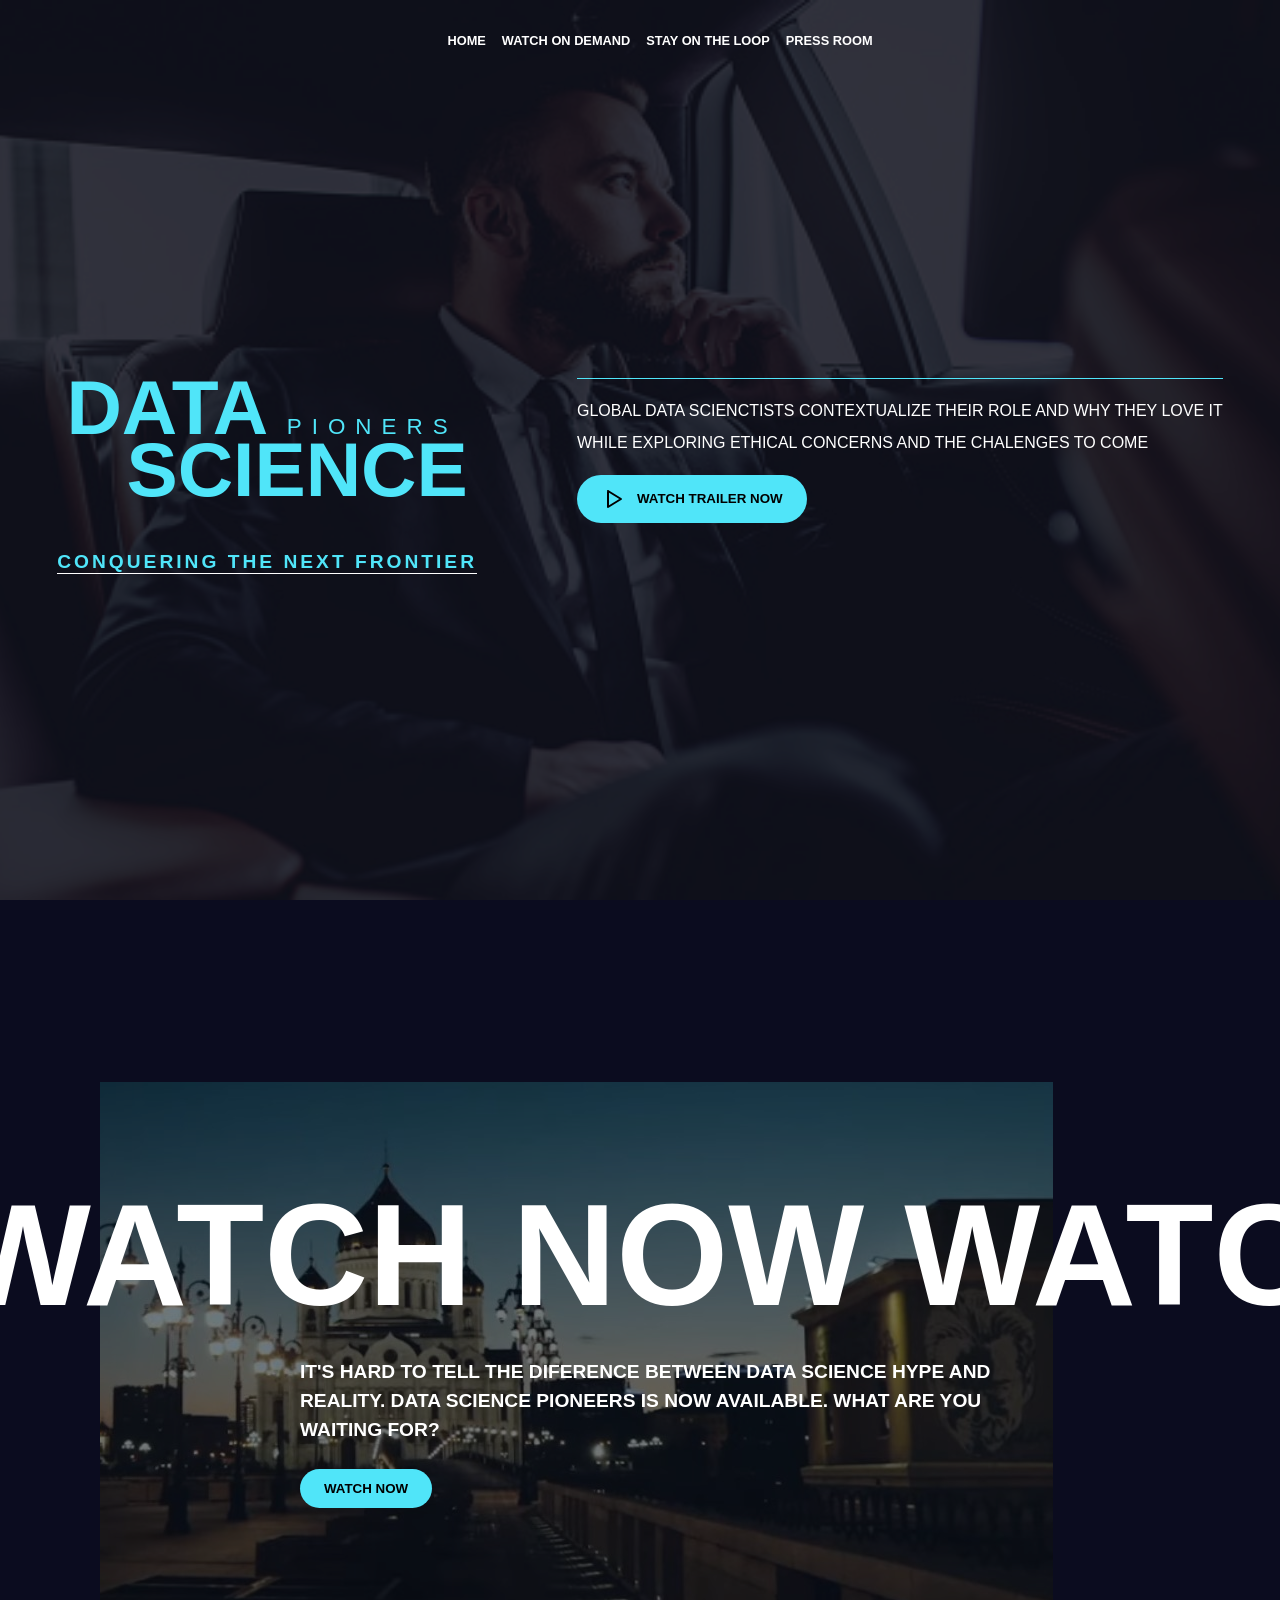
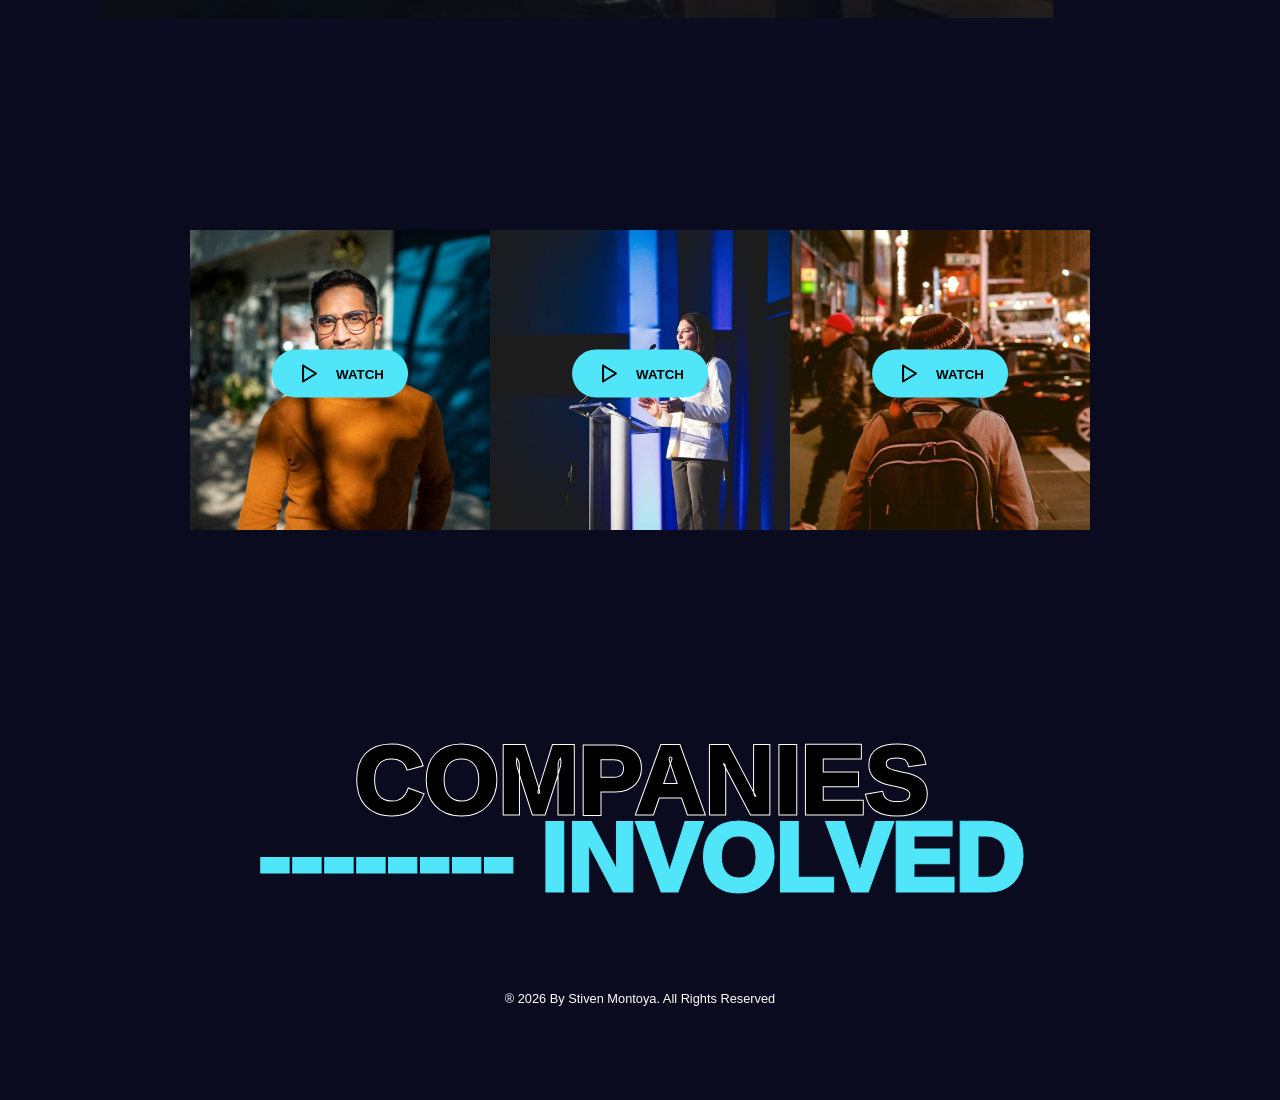
==== index.html @ 6e667ae9 "Mi primer proyecto freelancer" ====
<!DOCTYPE html>
<html lang="en">
<head>
    <meta charset="UTF-8">
    <meta name="viewport" content="width=device-width, initial-scale=1.0">
    <title>Landing Page</title>

    <link rel="stylesheet" href="/styles/variables.css">
    <link rel="stylesheet" href="/styles/components/navbar.css">
    <link rel="stylesheet" href="/styles/components/hero.css">
    <link rel="stylesheet" href="/styles/components/watch-now-watch.css">
    <link rel="stylesheet" href="/styles/components/card.css">

    <script type="module">
        import {loadCards} from"/js/components/card.js";
        loadCards(".cards-container");
    </script>

</head>
<body>

    <div class="navbar-container"></div>
    <div class="hero-container"></div>
    <div class="watch-container"></div>
    <div class="cards-container"></div>

    <footer class="card__footer">
        <h2 class="card__title-footer">COMPANIES<br><span class="card__title-span"> -------- INVOLVED</span></h2>
        <footer class="footer">® 2026 By Stiven Montoya. All Rights Reserved</footer>
    </footer>

    <script src="/js/components/navbar.js"></script>
    <script src="/js/components/hero.js"></script>
    <script src="/js/components/watch-to-watch.js"></script>

</body>
</html>
---- styles/variables.css ----
:root {
    /* Tertiary Color */
    --terciary-950: #50e5f9;
    --terciary-900: #58e6f9;
    --terciary-800: #6ae8f9;
    --terciary-700: #7bebfa;
    --terciary-600: #8deefb;
    --terciary-500: #9ef0fb;
    --terciary-400: #b0f3fc;
    --terciary-300: #c1f5fc;
    --terciary-200: #d3f8fd;
    --terciary-100: #e4fbfe;
    --terciary-50: #f6fdfe;

    /* Colors */
    --primary: #0a0b1e;
    --background-hero: rgba(10, 11, 24, 0.83);
    --background-watch: rgba(13, 14, 33, 0.5);
    --background-media: rgba(13, 14, 33, 0.6);

    /* Basic Color */
    --white: #fff;
    --black: #000;
    --gray-950: #101010;
    --gray-900: #262626;
    --gray-800: #3b3b3b;
    --gray-700: #515151;
    --gray-600: #676767;
    --gray-500: #7d7d7d;
    --gray-400: #929292;
    --gray-300: #a8a8a8;
    --gray-200: #bebebe;
    --gray-100: #d4d4d4;
    --gray-50: #e9e9e9;

    /* Font Family */
    --main-font: Helvetica, Arial, sans-serif;

    /* Font Size */
    --fs-xxxxl: 9.0rem; /* Ultra grande */
    --fs-xxxl: 6.4rem; /* Super grande */
    --fs-xxl: 4.8rem; /* Extra grande */
    --fs-xl: 4.0rem; /* Muy Grande */
    --fs-lg: 3.2rem; /* h1 */
    --fs-md: 2.4rem; /* Titulo */
    --fs-sm: 2.0rem; /* Subtitulo */
    --fs-xs: 1.6rem; /* Base */
    --fs-xxs: 1.4rem; /* Extra extra pequeño */
    --fs-xxxs: 1.2rem; /* Texto de apoyo */
    --fs-xxxxs: 0.8rem; /* Label */

}
---- styles/components/navbar.css ----
.navbar {
    position: absolute;
    width: 100%;
    padding: 15px 0;
    font-family: Impact, Haettenschweiler, 'Arial Narrow Bold', sans-serif neue;
}

.navbar__list {
    display: flex;
    justify-content: center;
    align-items: center;
    gap: 16px;
    list-style: none;
}

.navbar__link {
    color: var(--white);
    text-decoration: none;
    font-weight: 600;
    font-size: var(--fs-xxxxs);
}

.navbar__link:hover {
    background-color: var(--white);
    color: var(--gray-800);
    padding: 12px 24px;
    border-radius: 16px;
}

@media (width < 768px) {
    .navbar__list {
        flex-direction: row;
        gap: 15px;
        text-align: center;
    }

    .navbar__link {
        border-bottom: 1px solid var(--terciary-950);
    }
}
---- styles/components/hero.css ----
body {
    font-family: Arial, Helvetica, sans-serif;
    margin: 0;
}


.hero-container {
    background-image: url(/assets/images/1-img.jpg);
    background-position: center;
    background-size: cover;
    height: 100vh;
    justify-content: center;
}

.hero {
    display: flex;
    flex-direction: row;
    background-color: var(--background-hero);
    height: 100vh;
    align-items: center;
    justify-content: center;
    gap: 100px;
}

.hero__content {
    display: flex;
    flex-direction: column;
    align-items: center;
    justify-content: center;
}

.hero__title {
    font-size: var(--fs-xxl);
    font-weight: 900;
    color: var(--terciary-950);
    line-height: 0.8;
}

.hero__span {
    font-size: var(--fs-xxs);
    letter-spacing: 10px;
    font-weight: 500;
}

.hero__span-right {
    margin-left: 60px;
}

.hero__subtitle {
    align-items: center;
    color: var(--terciary-950);
    font-weight: bold;
    letter-spacing: 3px;
    font-size: var(--fs-xxxs);
    border-bottom: 1px solid var(--white);
}

.hero__content-right {
    color: var(--white);
    line-height: 2.0;
    border-top: 1px solid var(--terciary-950);
    font-weight: 500;
}


.hero__button {
    display: inline-flex;
    align-items: center;
    border: none;
    border-radius: 100px;
    padding: 12px 24px;
    gap: 12px;
    background-color: var(--terciary-950);
    font-weight: 800;
}

.hero__button:hover {
    cursor: pointer;
    background-color: var(--white);
}

@media (width < 768px) {
    .hero {
       flex-direction: column;
       gap: 60px;
    }

    .hero__title {
        font-size: var(--fs-lg);
    }

    .hero__span {
        font-size: var(--fs-xs);
    }

    .hero__subtitle {
        font-size: var(--fs-xxxxs);
    }

    .hero__content-right {
        border-top: 0;
        text-align: center;
        
    }
}
---- styles/components/watch-now-watch.css ----
body {
    overflow-x: hidden;
}

.watch-container {
    background-image: url(/assets/images/2-img.jpg);
    background-position: 100px;
    background-repeat: no-repeat;
    background-color: var(--primary);
    height: 100vh;
    margin: 0 auto;
}

.watch__now-watch {
    display: grid;
    background-color: var(--background-watch);
    height: 100vh;
}

.watch__content {
    align-content: center;
    gap: 5px;
    height: 100vh;
}

.watch__title {
    position: relative;
    left: -45px;
    white-space: nowrap;
    font-size: var(--fs-xxxxl);
    font-weight: 800;
    color: var(--white);
    margin: 0;
}

.watch__content-text {
    position: relative;
    right: -300px;
    line-height: 1.5;
    place-items: center;
}

.watch__text {
    color: var(--white);
    font-size: var(--fs-xxxs);
    font-weight: 600;
}

.watch__button {
    display: inline-flex;
    align-items: center;
    border: none;
    border-radius: 100px;
    padding: 12px 24px;
    background-color: var(--terciary-950);
    font-weight: 800;
    margin-top: 24px;
}

.watch__button:hover {
    cursor: pointer;
    background-color: var(--white);
}

@media (width < 768px) {

    .watch-container {
        background-size: cover;
        background-position: left;
    }

    .watch__now-watch {
        background-color: var(--background-media);
    }

    .watch__title {
        position: relative;
        left: 0;
        text-align: center;
        font-size: var(--fs-sm);
    }
    
    .watch__content-text {
        position: relative;
        right: 0;
        line-height: 1.3;
        text-align: center;
        padding: 12px;
    }
}
---- styles/components/card.css ----
h2 {
    margin: 0;
}

img {
    width: 300px;
    height: 300px;
    object-fit: cover;
    margin-top: 30px;
}

.cards-container {
    display: flex;
    justify-content: center;
    background-color: var(--primary);
    height: 50vh;
}

.card {
    position: relative;
    width: 300px;
    height: 300px;
}

.card__button{
    position: absolute;
    top: 50%;
    left: 50%;
    transform: translate(-50%, -1%);
    display: inline-flex;
    align-items: center;
    border: none;
    border-radius: 100px;
    padding: 12px 24px;
    gap: 16px;
    background-color: var(--terciary-950);
    font-weight: 800;
    z-index: 1000;
}

.card__button:hover {
    cursor: pointer;
    background-color: var(--white);
}

.card__footer {
    display: flex;
    flex-direction: column;
    text-align: center;
    height: 50vh;
    color: var(--white);
    background-color: var(--primary);
    font-size: var(--fs-xl);
    font-weight: 900;
}

.card__title-footer {
    margin-top: auto;
    color: var(--black);
    -webkit-text-stroke: 1px var(--white);
    font-weight: 1000;
    line-height: 0.8;
    letter-spacing: 2.9;
}

.card__title-span {
    color: var(--terciary-950);
    -webkit-text-stroke: 1px var(--terciary-950);
}

.footer {
    font-size: var(--fs-xxxxs);
    font-weight: 100;
    margin-top: auto;
    margin-bottom: auto;
}

@media (width < 768px) {
    .cards-container {
        height: 120vh;
        flex-direction: column;
        gap: 20px;
        align-items: center;
        margin-bottom: auto;
    }

    .card__footer {
        height: 25vh;
        font-size: var(--fs-xs);
    }
}
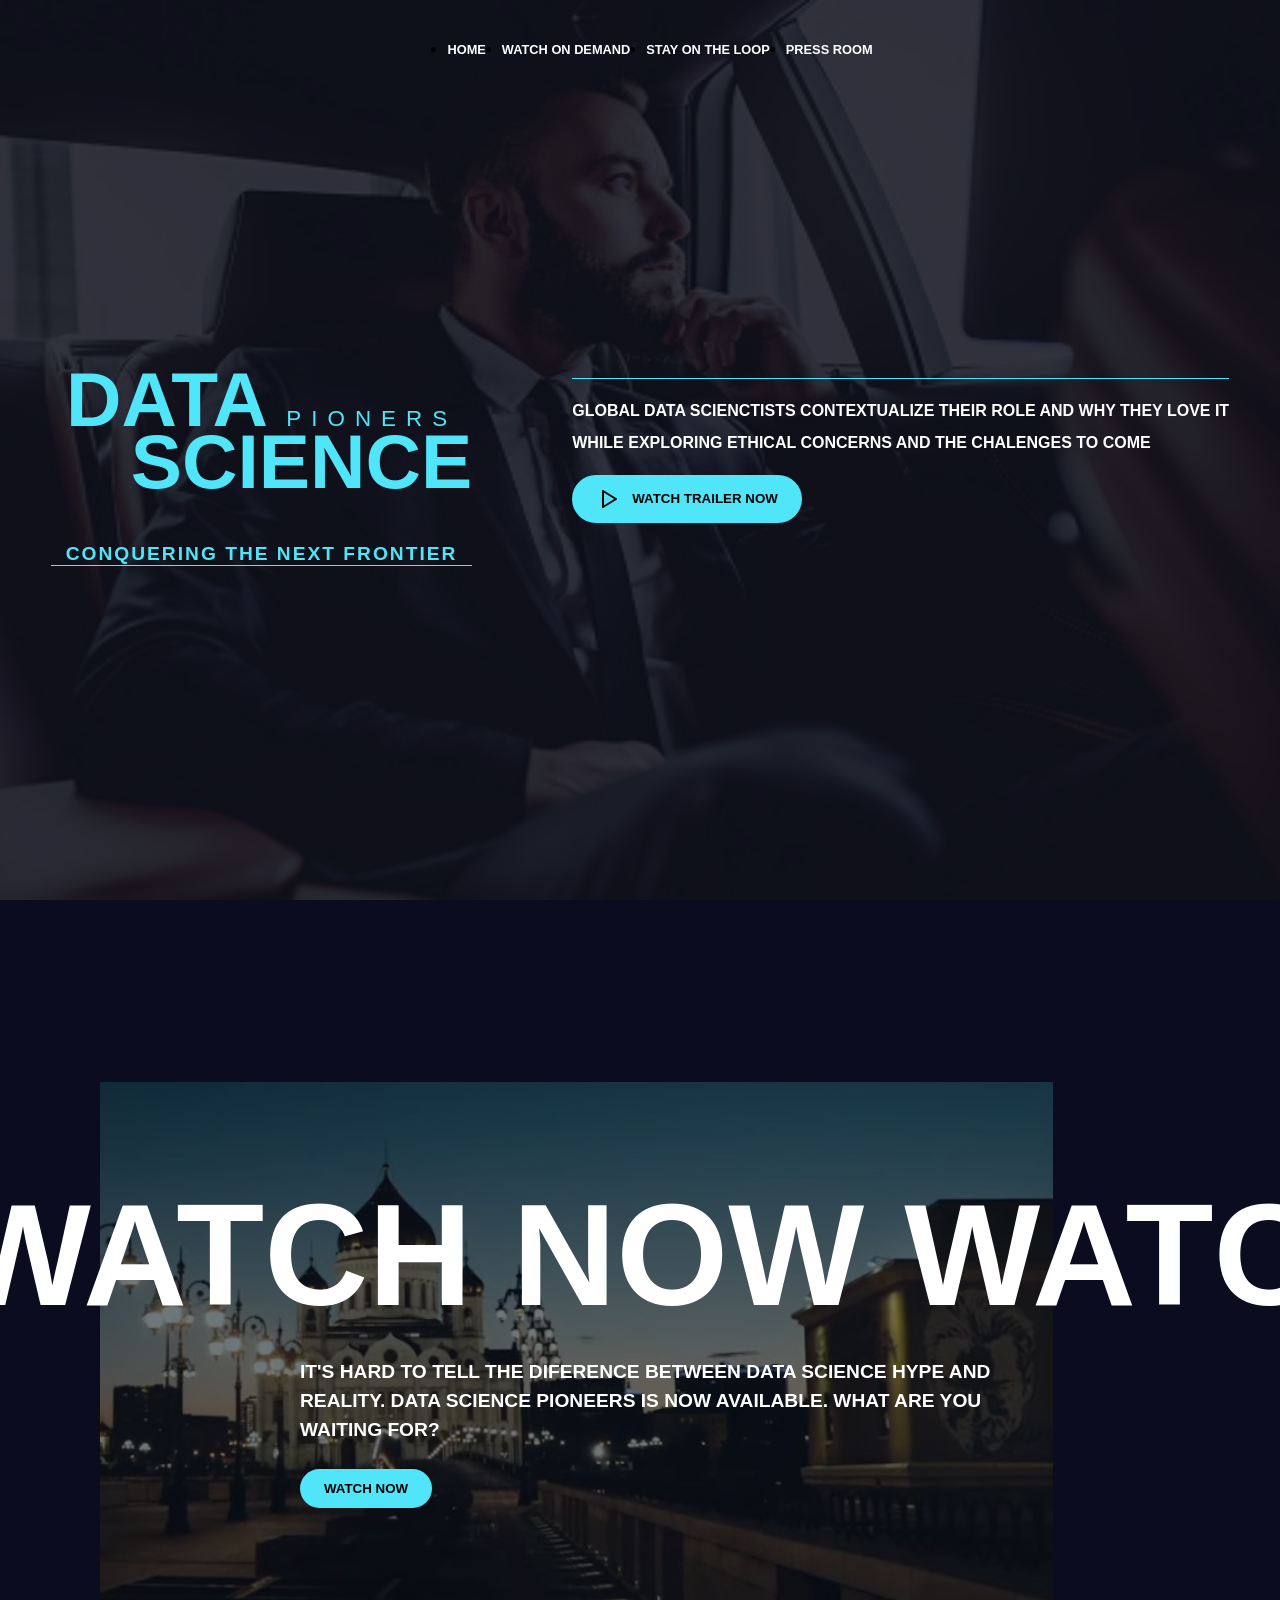
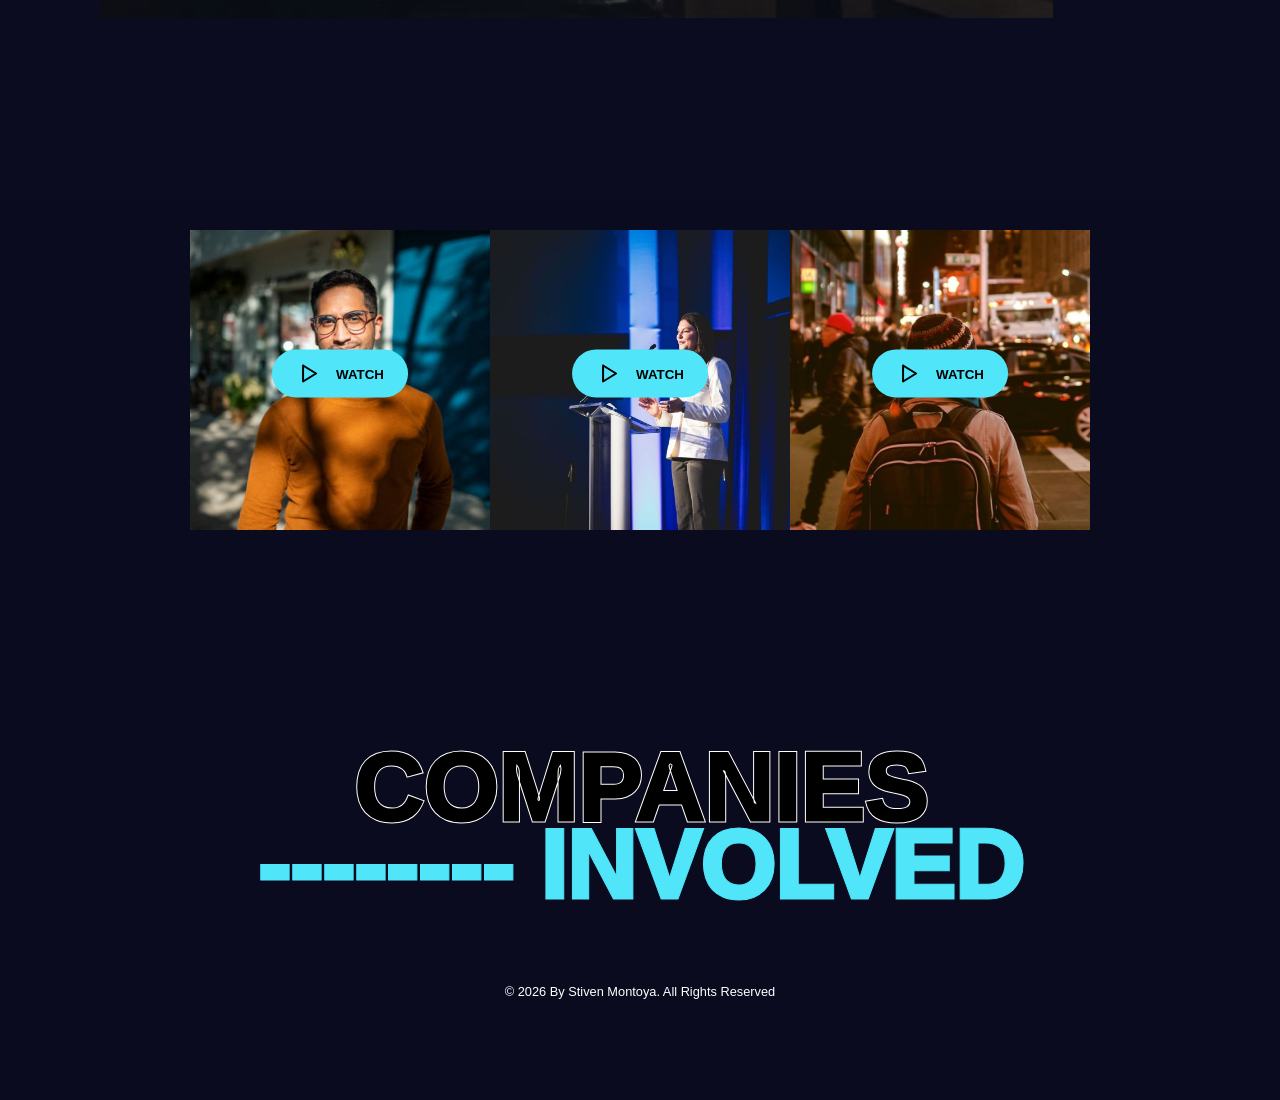
==== commit 38c9bc49: "Proyecto Actualizado" ====
--- a/index.html
+++ b/index.html
@@ -26,7 +26,7 @@
 
     <footer class="card__footer">
         <h2 class="card__title-footer">COMPANIES<br><span class="card__title-span"> -------- INVOLVED</span></h2>
-        <footer class="footer">® 2026 By Stiven Montoya. All Rights Reserved</footer>
+        <footer class="footer">© 2026 By Stiven Montoya. All Rights Reserved</footer>
     </footer>
 
     <script src="/js/components/navbar.js"></script>
--- a/styles/components/navbar.css
+++ b/styles/components/navbar.css
@@ -1,36 +1,33 @@
 .navbar {
     position: absolute;
     width: 100%;
-    padding: 15px 0;
+    padding: 24px 0;
     font-family: Impact, Haettenschweiler, 'Arial Narrow Bold', sans-serif neue;
 }
 
 .navbar__list {
     display: flex;
     justify-content: center;
-    align-items: center;
     gap: 16px;
-    list-style: none;
 }
 
 .navbar__link {
     color: var(--white);
     text-decoration: none;
-    font-weight: 600;
+    font-weight: 800;
     font-size: var(--fs-xxxxs);
 }
 
 .navbar__link:hover {
     background-color: var(--white);
     color: var(--gray-800);
-    padding: 12px 24px;
+    padding: 16px;
     border-radius: 16px;
 }
 
 @media (width < 768px) {
     .navbar__list {
-        flex-direction: row;
-        gap: 15px;
+        gap: 16px;
         text-align: center;
     }
 
--- a/styles/components/hero.css
+++ b/styles/components/hero.css
@@ -9,31 +9,26 @@
     background-position: center;
     background-size: cover;
     height: 100vh;
-    justify-content: center;
 }
 
 .hero {
     display: flex;
-    flex-direction: row;
     background-color: var(--background-hero);
     height: 100vh;
-    align-items: center;
-    justify-content: center;
+    align-items: center; /* Para que no queden arriba */
+    justify-content: center; /* Para que queden en el centro */
     gap: 100px;
 }
 
 .hero__content {
-    display: flex;
-    flex-direction: column;
-    align-items: center;
-    justify-content: center;
+    text-align: center;
 }
 
 .hero__title {
     font-size: var(--fs-xxl);
     font-weight: 900;
     color: var(--terciary-950);
-    line-height: 0.8;
+    line-height: 0.8; /* Espacio entre DATA y SCIENCE */
 }
 
 .hero__span {
@@ -43,23 +38,21 @@
 }
 
 .hero__span-right {
-    margin-left: 60px;
+    margin-left: 80px;
 }
 
 .hero__subtitle {
-    align-items: center;
     color: var(--terciary-950);
-    font-weight: bold;
-    letter-spacing: 3px;
+    letter-spacing: 2px;
     font-size: var(--fs-xxxs);
-    border-bottom: 1px solid var(--white);
+    border-bottom: 1px solid var(--terciary-950);
 }
 
 .hero__content-right {
     color: var(--white);
     line-height: 2.0;
     border-top: 1px solid var(--terciary-950);
-    font-weight: 500;
+    font-weight: 700;
 }
 
 
@@ -93,6 +86,10 @@
         font-size: var(--fs-xs);
     }
 
+    .hero__span-right {
+        margin-left: -1px;
+    }
+
     .hero__subtitle {
         font-size: var(--fs-xxxxs);
     }
@@ -100,6 +97,6 @@
     .hero__content-right {
         border-top: 0;
         text-align: center;
-        
+        padding: 24px;
     }
 }
--- a/styles/components/watch-now-watch.css
+++ b/styles/components/watch-now-watch.css
@@ -7,8 +7,6 @@
     background-position: 100px;
     background-repeat: no-repeat;
     background-color: var(--primary);
-    height: 100vh;
-    margin: 0 auto;
 }
 
 .watch__now-watch {
@@ -19,8 +17,6 @@
 
 .watch__content {
     align-content: center;
-    gap: 5px;
-    height: 100vh;
 }
 
 .watch__title {
@@ -74,14 +70,12 @@
     }
 
     .watch__title {
-        position: relative;
         left: 0;
         text-align: center;
         font-size: var(--fs-sm);
     }
     
     .watch__content-text {
-        position: relative;
         right: 0;
         line-height: 1.3;
         text-align: center;
--- a/styles/components/card.css
+++ b/styles/components/card.css
@@ -1,6 +1,3 @@
-h2 {
-    margin: 0;
-}
 
 img {
     width: 300px;
@@ -71,7 +68,6 @@
 .footer {
     font-size: var(--fs-xxxxs);
     font-weight: 100;
-    margin-top: auto;
     margin-bottom: auto;
 }
 
